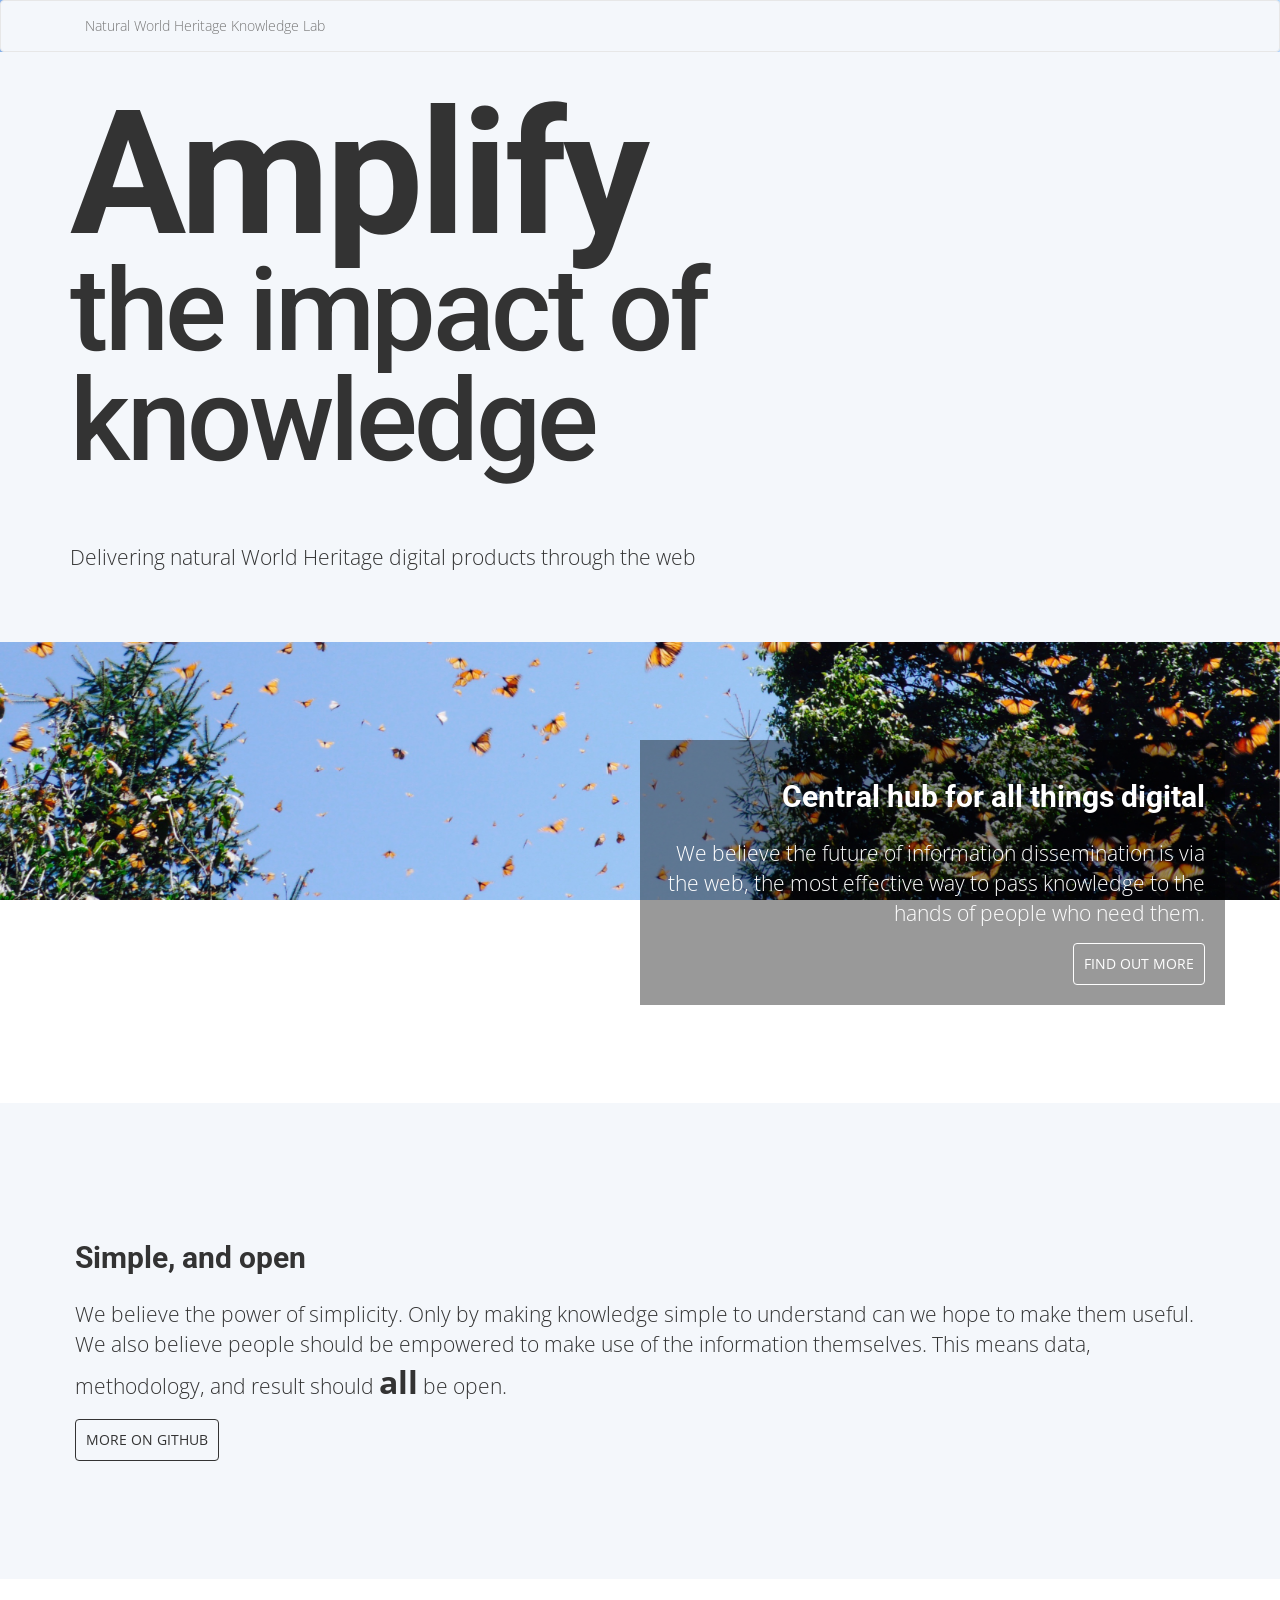
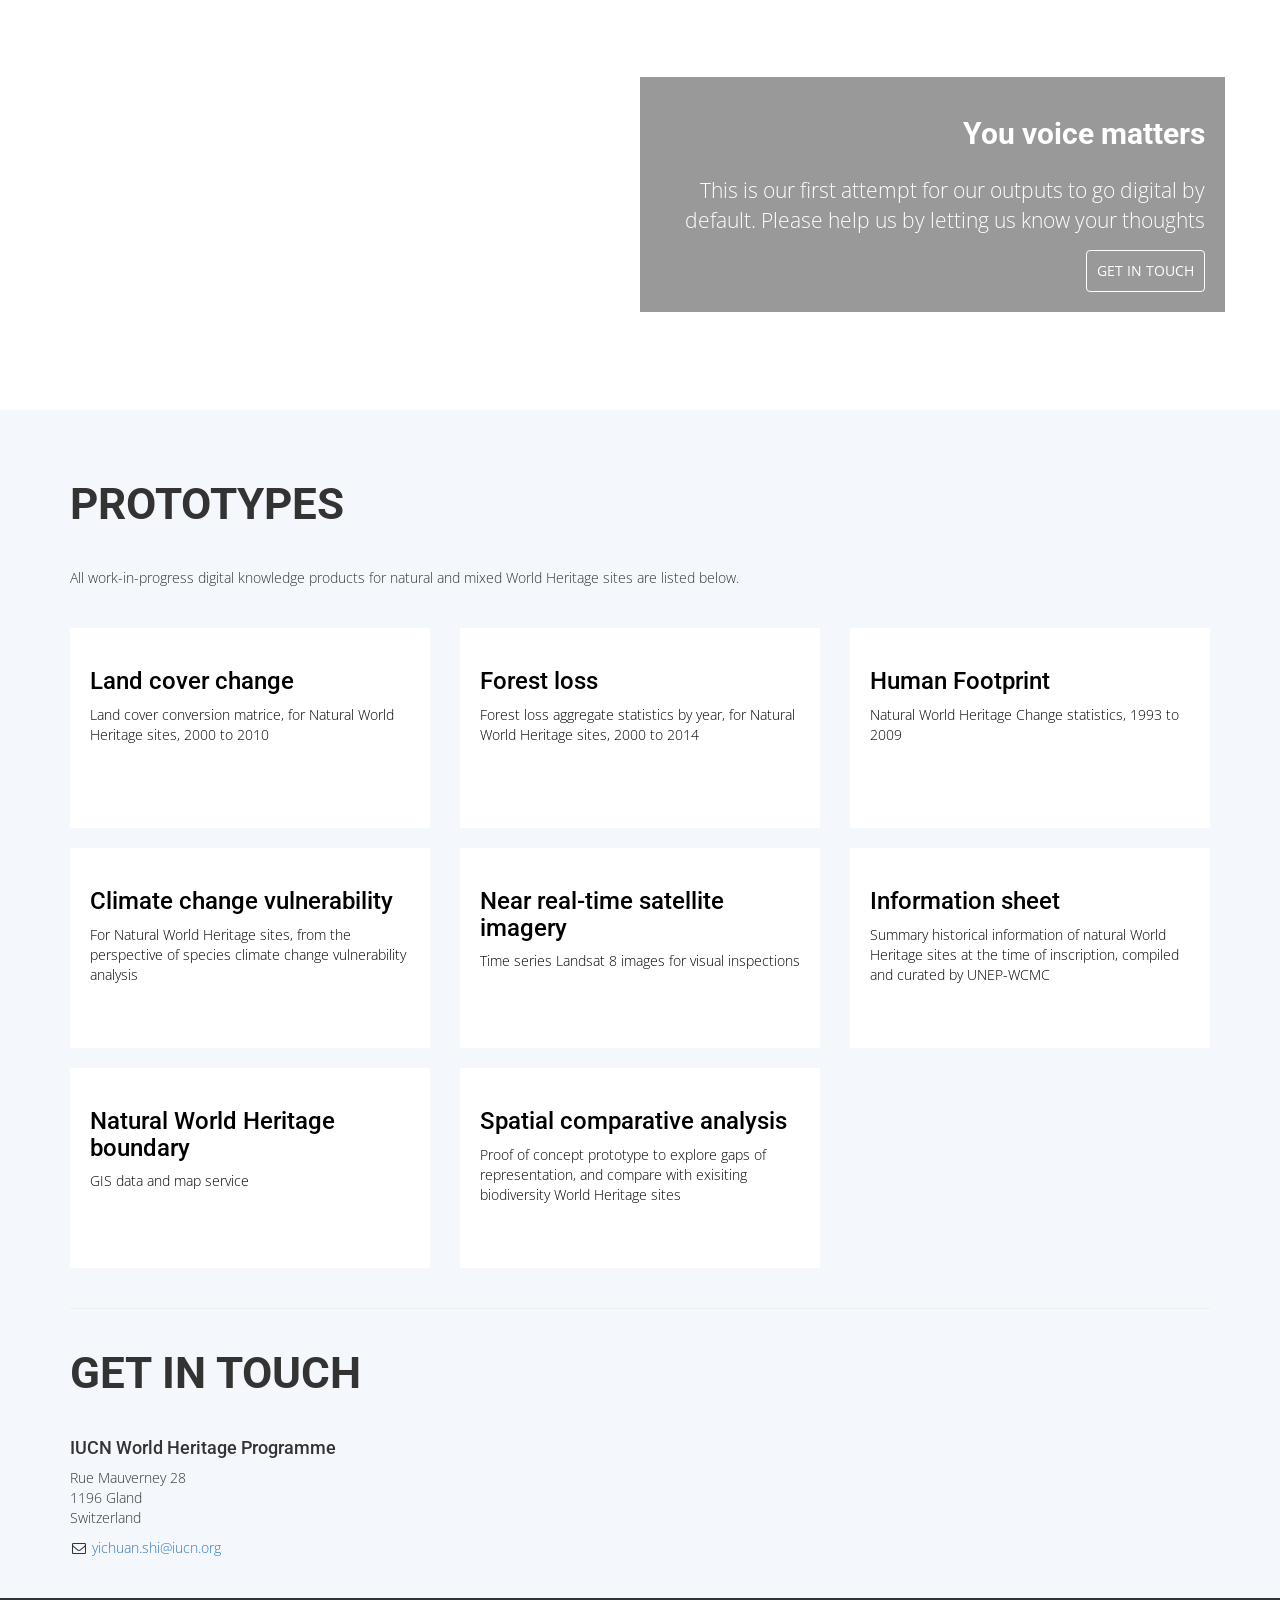
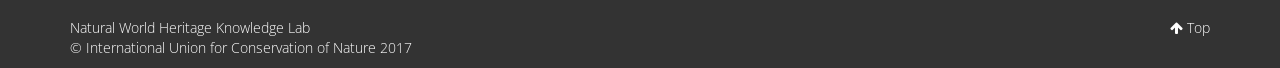
==== impact.html @ ce77a54b "revert back to old index" ====
<!DOCTYPE html>
<html lang="en">

<head>
    <meta charset="utf-8">
    <meta http-equiv="X-UA-Compatible" content="IE=edge">
    <meta name="viewport" content="width=device-width, initial-scale=1">
    <meta name="description" content="">
    <meta name="author" content="">
    <title>World Heritage Knowledge Lab</title>
    <!-- Bootstrap Core CSS -->
    <link href="css/bootstrap.min.css" rel="stylesheet">
    <!-- Custom CSS -->
    <!-- Custom Fonts -->
    <link href="font-awesome/css/font-awesome.min.css" rel="stylesheet" type="text/css">
    <link href="https://fonts.googleapis.com/css?family=Open+Sans:300,400|Roboto:400,700" rel="stylesheet">
    <!-- HTML5 Shim and Respond.js IE8 support of HTML5 elements and media queries -->
    <!-- WARNING: Respond.js doesn't work if you view the page via file:// -->
    <!--[if lt IE 9]>
        <script src="https://oss.maxcdn.com/libs/html5shiv/3.7.0/html5shiv.js"></script>
        <script src="https://oss.maxcdn.com/libs/respond.js/1.4.2/respond.min.js"></script>
    <![endif]-->
    <style type="text/css">
    h1,
    h2,
    h3,
    h4 {
        font-family: 'Roboto', sans-serif;
    }
    
    p,
    a {
        font-family: 'Open Sans', sans-serif;
        ;
        font-weight: 300;
    }
    /*header background*/
    
    .prototypes {
        background-color: #f4f7fb;
        padding-top: 50px;
    }
    
    .prototypes h2 {
        padding: 0 0 30px 0;
    }
    
    .prototypes-item {
        display: flex;
        flex-direction: column;
        min-height: 200px;
        padding: 20px;
        margin-bottom: 20px;
        background-color: #fff;
        color: black;
    }
    
    .prototypes a:hover {
        text-decoration: none;
    }
    
    .img-landcover {
        background: linear-gradient( 90deg, rgba(255, 255, 255, 1), rgba(255, 255, 255, 0.5)), url("img/wh/thumb - 1.jpg");
        background-size: cover;
    }
    
    header {
        /*height: 100%;*/
        padding-bottom: 40px;
    }
    
    .landing {
        display: flex;
        flex-direction: column;
        padding-top: 20px;
        padding-bottom: 20px;
        /*justify-content: center;*/
    }
    
    .landing p,
    .landing h1 {
        max-width: 80%;
        /*margin-left: 5%;*/
    }
    
    .landing h1 {
        font-size: 9vw;
        padding-bottom: 5%;
        letter-spacing: -0.03em;
        line-height: 0.95
    }
    
    .landing p {
        font-size: 21px;
    }
    
    strong {
        font-size: 1.5em;
    }
    
    .img-landcover {
        background-image: url("img/wh/thumb - 1.jpg");
    }
    
    .img-ccv {
        background-image: url("img/wh/thumb - 2.jpg");
    }
    
    .img-landsat {
        background-image: url("img/wh/thumb - 3.jpg");
    }
    
    .img-datasheet {
        background-image: url("img/wh/thumb - 4.jpg");
    }
    
    .img-wh_data {
        background-image: url("img/wh/thumb - 5.jpg");
    }
    
    .img-forest {
        background-image: url("img/wh/thumb - 6.jpg");
    }
    
    .img-whca {
        background-image: url("img/wh/thumb - 7.jpg");
    }
    
    .jumbotron {
        margin-bottom: 0px;
        background-color: transparent;
    }
    
    .info-box {
        margin-top: 50px;
        margin-bottom: 50px;
        padding: 20px;
    }
    
    .info-box h2 {
        font-weight: 700;
        margin-bottom: 25px;
    }
    
    .info-box a {
        border: 1px solid;
        line-height: 20px;
        padding: 10px;
        text-decoration: none;
        text-transform: uppercase;
        background: none;
    }
    
    .info-left {}
    
    .info-right {
        float: right;
        text-align: right;
    }
    
    .info-light {
        background-color: rgba(255, 255, 255, 0.6);
    }
    
    .info-dark {
        color: white;
        background-color: rgba(0, 0, 0, 0.4);
    }
    
    .info-light a {}
    
    .info-dark a {
        color: white;
    }

    
    .info-section {
        margin-bottom: 30px;
    }
    
    .info-section h2 {
        font-weight: 700;
        text-transform: uppercase;
        font-size: 44px;
        padding-bottom: 30px;
    }
    /*
    #contact {
        background-color: rgba(217, 237, 247, 0.48);
        margin-bottom: 20px;
    }
*/
    @media (max-width:425px) {
        .landing p,
        .landing h1,
        p.navbar-text {
            max-width: 100%;
            text-align: center;
        }
        .landing h1 {
            font-size: 50px;
            padding-bottom: 5%;
            letter-spacing: -0.03em;
            line-height: 0.95
        }
        .landing p {
            font-size: 21px;
        }
        .info-section {
            text-align: center;
        }
        .info-box {
            text-align: center;
        }

        .prototypes-item {
            min-height: 150px;
        }
    }
    
    footer {
        padding-top: 20px;
        background-color: #333;
        color: white;
    }


    #float-background {
        height: 100%;
        width: 100%;
        position: fixed;
        top: 0;
        z-index: -9999;
        background-position: center;
        background-size: cover;
        background-image: url("img/wh/wh - 2.jpg");
/*        background-attachment: fixed;
*/    }

    .default-background {
        background-color: #f4f7fb;
    }
    
    .kl-nav {
        margin-bottom:0px;
    }

    </style>
</head>

<body>
    <div id='float-background'></div>
    <!-- Navigation -->
    <nav class="navbar navbar-default kl-nav default-background">
        <div class="container">
            <p class="navbar-text">Natural World Heritage Knowledge Lab</p>
            <!-- <a class="navbar-brand" href="#">Natural World Heritage Knowledge Lab</a> -->
        </div>
    </nav>
    <!-- Header -->
    <header class='default-background'>
        <div class="container landing">
            <h1><strong>Amplify</strong> <br/> the impact of knowledge</h1>
            <p>Delivering natural World Heritage digital products through the web</p>
        </div>
    </header>
    <!-- about -->
    <section id='about'>
        <div class="jumbotron">
            <div class="container">
                <div class='row'>
                    <div class='col-md-6 info-box info-right info-dark'>
                        <h2>Central hub for all things digital </h2>
                        <p>We believe the future of information dissemination is via the web, the most effective way to pass knowledge to the hands of people who need them.</p>
                        </p>
                        <a class="btn btn-default" href="#prototypes" role="button">Find out More</a>
                    </div>
                </div>
            </div>
        </div>
        <div class="jumbotron default-background">
            <div class="container">
                <div class='row'>
                    <div class='col-md-12 info-box info-left'>
                        <h2>Simple, and open
                        </h2>
                        <p>We believe the power of simplicity. Only by making knowledge simple to understand can we hope to make them useful. We also believe people should be empowered to make use of the information themselves. This means data, methodology, and result should <strong>all</strong> be open.</p>
                        <a class="btn btn-default" target='_blank' href="https://github.com/Yichuans/wh-knowledge-lab" role="button">More on Github</a>
                    </div>
                </div>
            </div>
        </div>
        <div class="jumbotron">
            <div class="container">
                <div class='row'>
                    <div class='col-md-6 info-box info-dark info-right'>
                        <h2>You voice matters</h2>
                        <p>This is our first attempt for our outputs to go digital by default. Please help us by letting us know your thoughts</p>
                        <a class="btn btn-default" href="#contact" role="button">Get in touch</a>
                    </div>
                </div>
            </div>
        </div>
    </section>
    <!-- prototypes -->
    <section id="prototypes" class='prototypes'>
        <div class="container">
            <div class="row">
                <div class="col-lg-12 info-section">
                    <h2>Prototypes</h2>
                    <p>All work-in-progress digital knowledge products for natural and mixed World Heritage sites are listed below.</p>
                </div>
            </div>
            <div class="row">
                <div class="col-md-4 col-sm-6 col-xs-12">
                    <a target="_blank" href="http://wh-app.yichuans.me/wh_app/landcover">
                        <div class="prototypes-item">
                            <h3>Land cover change</h3>
                            <p>Land cover conversion matrice, for Natural World Heritage sites, 2000 to 2010
                            </p>
                        </div>
                    </a>
                </div>
                <div class="col-md-4 col-sm-6 col-xs-12">
                    <a target="_blank" href="http://forest-loss.yichuans.me/output/">
                        <div class="prototypes-item">
                            <h3>Forest loss</h3>
                            <p>Forest loss aggregate statistics by year, for Natural World Heritage sites, 2000 to 2014
                            </p>
                        </div>
                    </a>
                </div>
                <div class="col-md-4 col-sm-6 col-xs-12">
                    <a target="_blank" href="http://human-footprint.yichuans.me/output/">
                        <div class="prototypes-item">
                            <h3>Human Footprint</h3>
                            <p>Natural World Heritage Change statistics, 1993 to 2009
                            </p>
                        </div>
                    </a>
                </div>
                <div class="col-md-4 col-sm-6 col-xs-12">
                    <a target="_blank" href="http://wh-app.yichuans.me/ccv">
                        <div class="prototypes-item">
                            <h3>Climate change vulnerability</h3>
                            <p>For Natural World Heritage sites, from the perspective of species climate change vulnerability analysis
                            </p>
                        </div>
                    </a>
                </div>
                <div class="col-md-4 col-sm-6 col-xs-12">
                    <a target="_blank" href="http://wh-app.yichuans.me/landsat">
                        <div class="prototypes-item">
                            <h3>Near real-time satellite imagery</h3>
                            <p>Time series Landsat 8 images for visual inspections
                            </p>
                        </div>
                    </a>
                </div>
                <div class="col-md-4 col-sm-6 col-xs-12">
                    <a target="_blank" href="http://52.16.74.158/wh_app/default/wh_html_bs2/191">
                        <div class="prototypes-item">
                            <h3>Information sheet</h3>
                            <p>Summary historical information of natural World Heritage sites at the time of inscription, compiled and curated by UNEP-WCMC</p>
                        </div>
                    </a>
                </div>
                <div class="col-md-4 col-sm-6 col-xs-12">
                    <a target="_blank" href="http://wcmc.io/3f3e">
                        <div class="prototypes-item">
                            <h3>Natural World Heritage boundary</h3>
                            <p>GIS data and map service</p>
                        </div>
                    </a>
                </div>
                <div class="col-md-4 col-sm-6 col-xs-12">
                    <a target="_blank" href="http://whca.yichuans.me">
                        <div class="prototypes-item">
                            <h3>Spatial comparative analysis</h3>
                            <p>Proof of concept prototype to explore gaps of representation, and compare with exisiting biodiversity World Heritage sites</p>
                        </div>
                    </a>
                </div>
            </div>
            <hr>
        </div>
    </section>
    <!-- Footer -->
    <section id='contact' class='default-background'>
        <div class="container">
            <div class="row">
                <div class="col-lg-12 info-section">
                    <h2>Get in touch</h2>
                    <h4>IUCN World Heritage Programme</h4>
                    <p>Rue Mauverney 28
                        <br> 1196 Gland
                        <br> Switzerland
                    </p>
                    <ul class="list-unstyled">
                        <li><i class="fa fa-envelope-o fa-fw"></i> <a href="mailto:yichuan.shi@iucn.org">yichuan.shi@iucn.org</a>
                        </li>
                    </ul>
                </div>
            </div>
        </div>
    </section>
    <!-- copy right -->
    <footer>
        <section id='copy-right'>
            <div class='container'>
                <div class="row">
                    <div class="col-xs-10">
                        <p>Natural World Heritage Knowledge Lab
                            <br/> &copy; International Union for Conservation of Nature 2017</p>
                    </div>
                    <div class="col-xs-2">
                        <p class="pull-right"><i class="fa fa-arrow-up"></i> <a href="#" style="color:white">Top</a></p>
                    </div>
                </div>
            </div>
        </section>
    </footer>
    <!-- jQuery -->
    <script src="js/jquery.js"></script>
    <!-- Bootstrap Core JavaScript -->
    <script src="js/bootstrap.min.js"></script>
    <!-- Custom Theme JavaScript -->
</body>

</html>
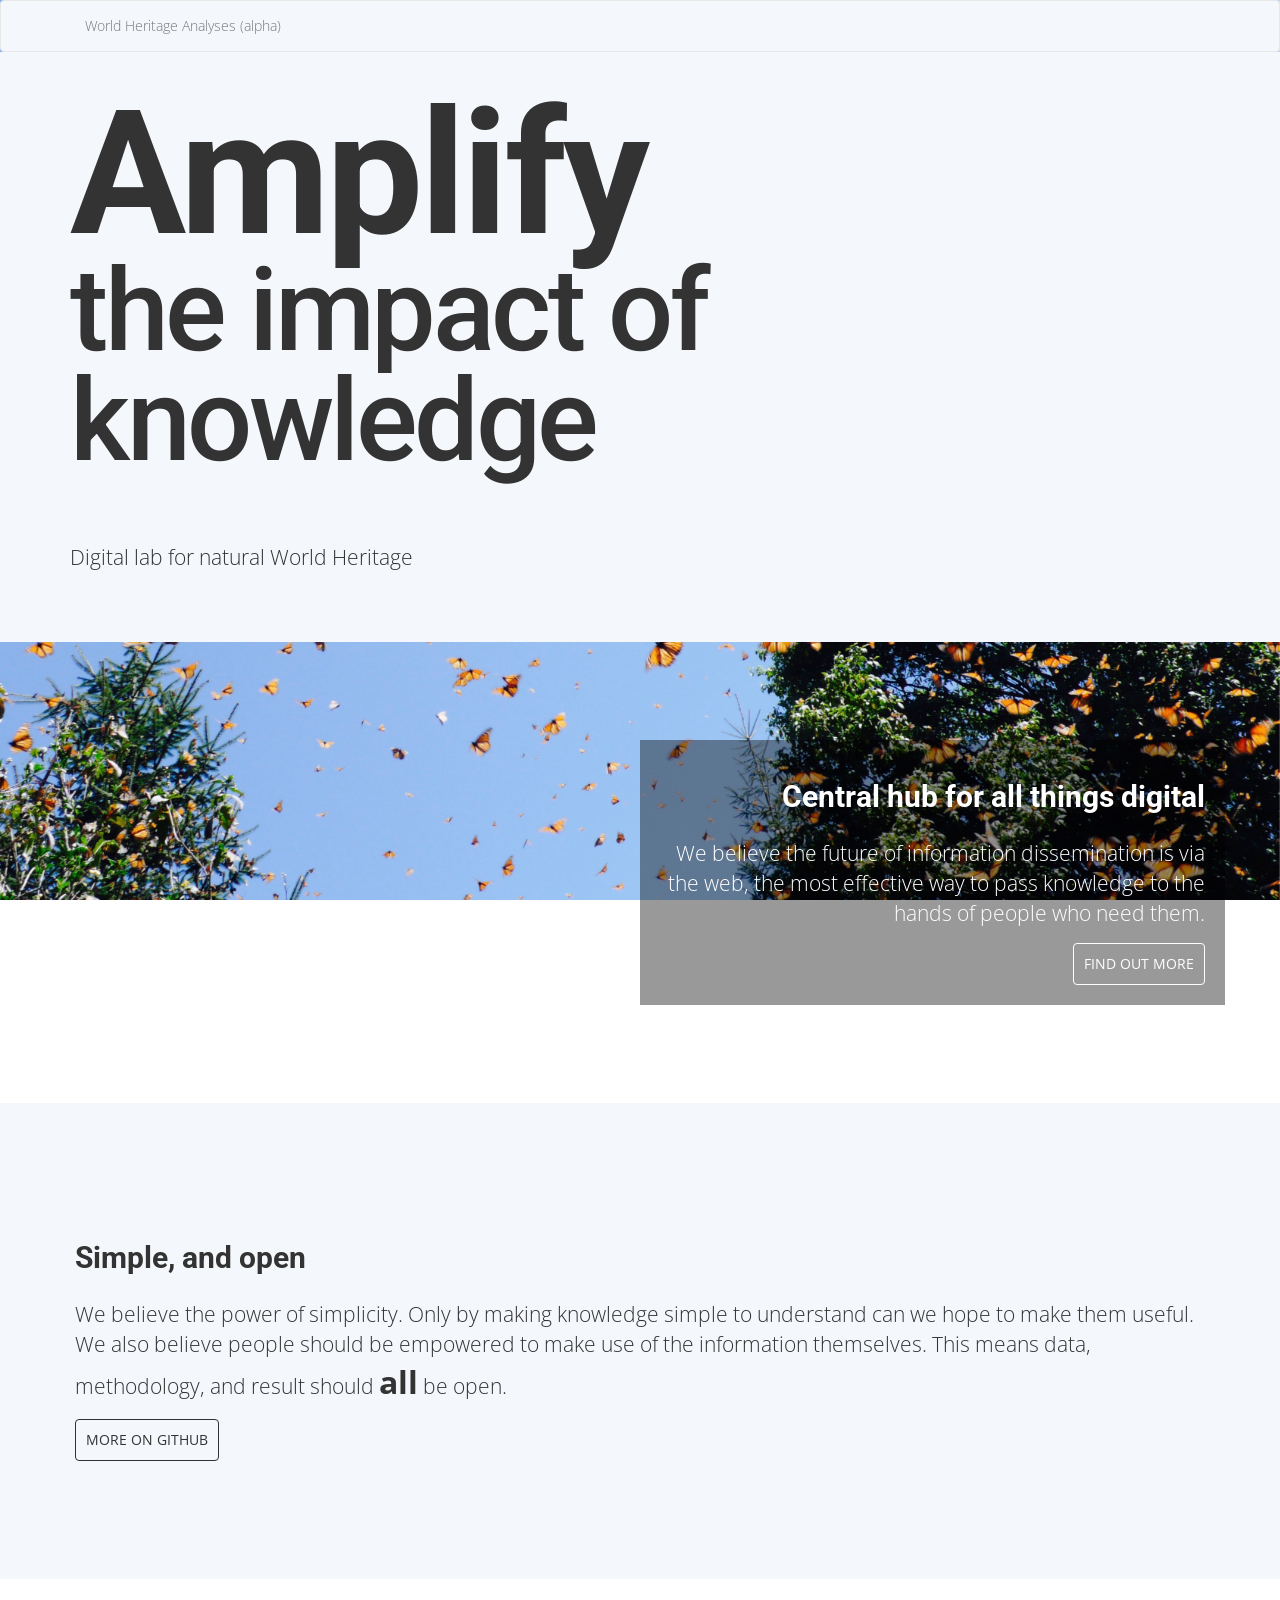
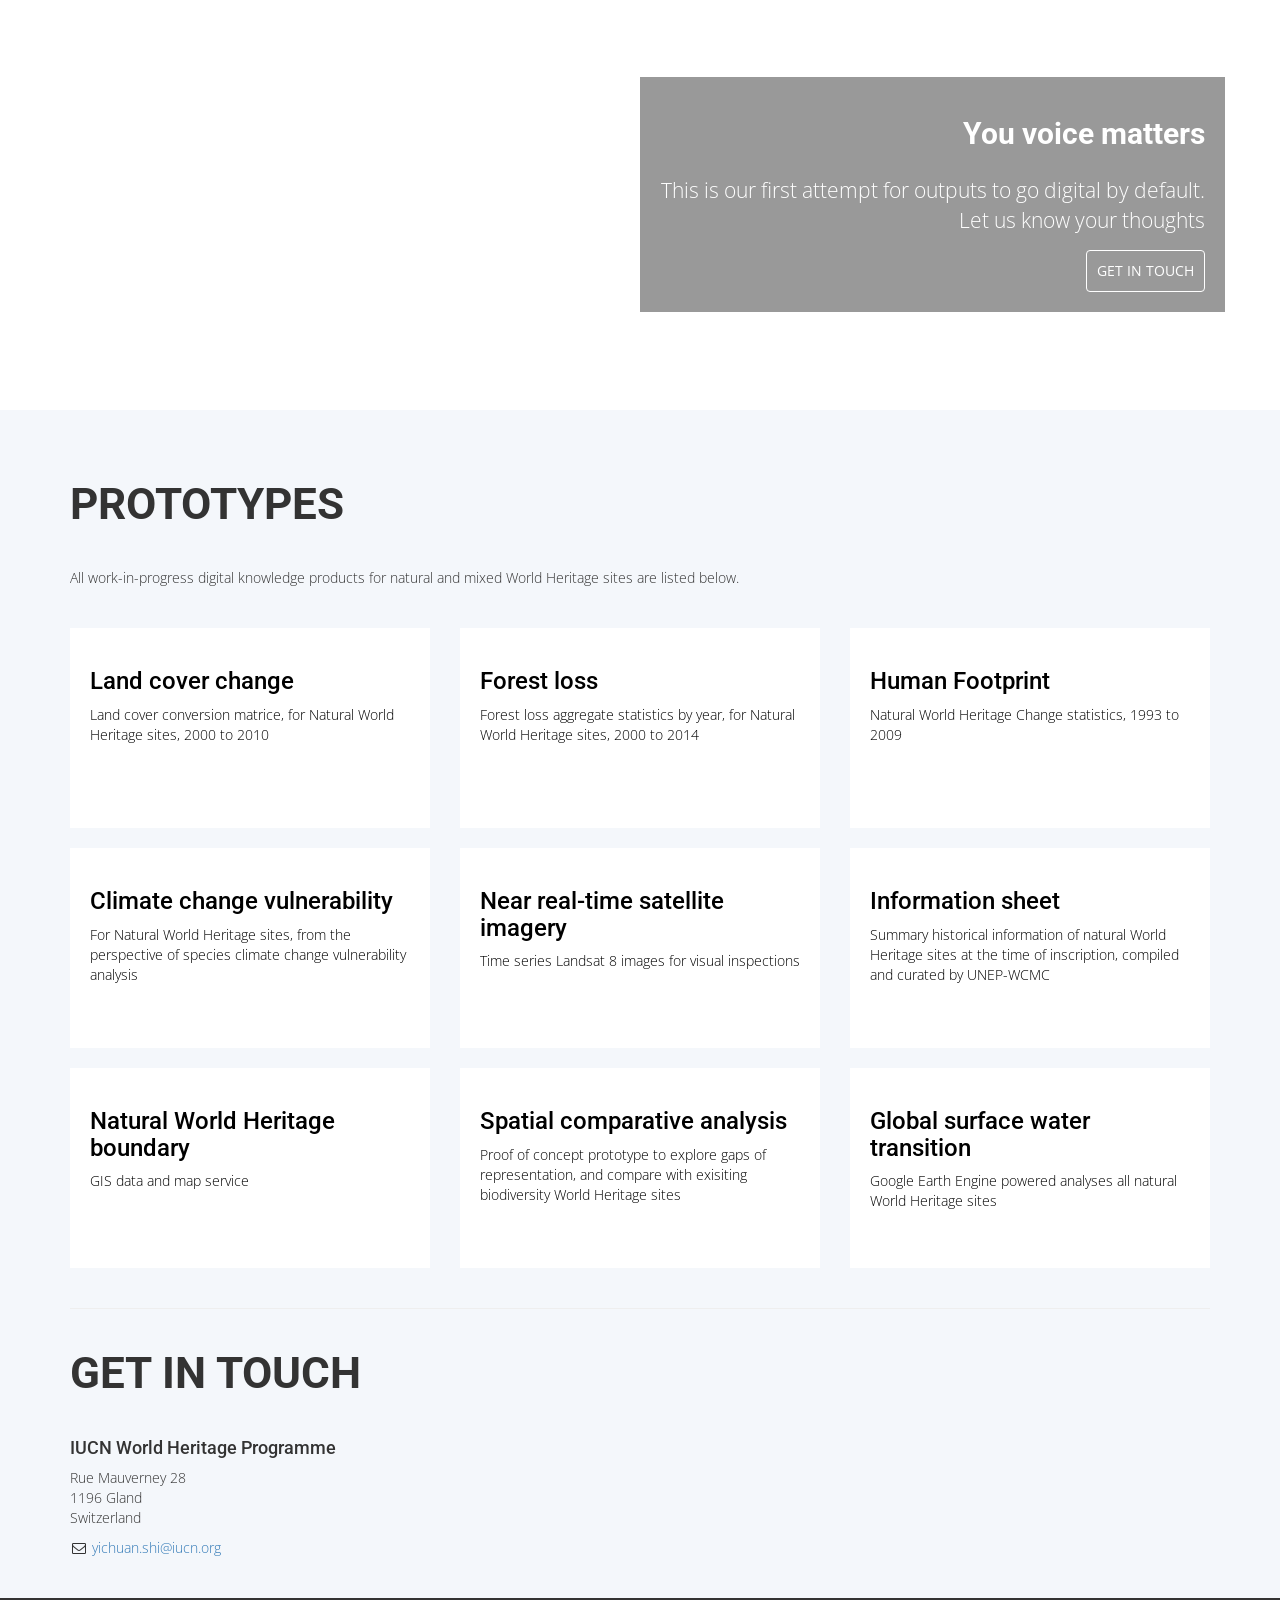
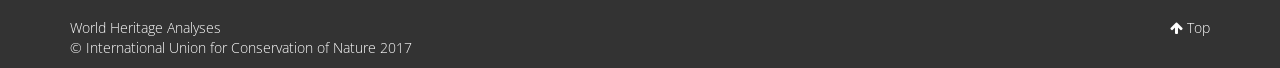
==== commit c9a7040f: "revert back to old version" ====
--- a/impact.html
+++ b/impact.html
@@ -7,7 +7,7 @@
     <meta name="viewport" content="width=device-width, initial-scale=1">
     <meta name="description" content="">
     <meta name="author" content="">
-    <title>World Heritage Knowledge Lab</title>
+    <title>World Heritage Analyses</title>
     <!-- Bootstrap Core CSS -->
     <link href="css/bootstrap.min.css" rel="stylesheet">
     <!-- Custom CSS -->
@@ -172,7 +172,6 @@
     .info-dark a {
         color: white;
     }
-
     
     .info-section {
         margin-bottom: 30px;
@@ -190,6 +189,7 @@
         margin-bottom: 20px;
     }
 */
+    
     @media (max-width:425px) {
         .landing p,
         .landing h1,
@@ -212,7 +212,6 @@
         .info-box {
             text-align: center;
         }
-
         .prototypes-item {
             min-height: 150px;
         }
@@ -223,8 +222,7 @@
         background-color: #333;
         color: white;
     }
-
-
+    
     #float-background {
         height: 100%;
         width: 100%;
@@ -234,17 +232,17 @@
         background-position: center;
         background-size: cover;
         background-image: url("img/wh/wh - 2.jpg");
-/*        background-attachment: fixed;
-*/    }
-
+        /*        background-attachment: fixed;
+*/
+    }
+    
     .default-background {
         background-color: #f4f7fb;
     }
     
     .kl-nav {
-        margin-bottom:0px;
-    }
-
+        margin-bottom: 0px;
+    }
     </style>
 </head>
 
@@ -253,7 +251,7 @@
     <!-- Navigation -->
     <nav class="navbar navbar-default kl-nav default-background">
         <div class="container">
-            <p class="navbar-text">Natural World Heritage Knowledge Lab</p>
+            <p class="navbar-text">World Heritage Analyses (alpha)</p>
             <!-- <a class="navbar-brand" href="#">Natural World Heritage Knowledge Lab</a> -->
         </div>
     </nav>
@@ -261,7 +259,7 @@
     <header class='default-background'>
         <div class="container landing">
             <h1><strong>Amplify</strong> <br/> the impact of knowledge</h1>
-            <p>Delivering natural World Heritage digital products through the web</p>
+            <p>Digital lab for natural World Heritage</p>
         </div>
     </header>
     <!-- about -->
@@ -295,7 +293,7 @@
                 <div class='row'>
                     <div class='col-md-6 info-box info-dark info-right'>
                         <h2>You voice matters</h2>
-                        <p>This is our first attempt for our outputs to go digital by default. Please help us by letting us know your thoughts</p>
+                        <p>This is our first attempt for outputs to go digital by default. Let us know your thoughts</p>
                         <a class="btn btn-default" href="#contact" role="button">Get in touch</a>
                     </div>
                 </div>
@@ -358,7 +356,7 @@
                     </a>
                 </div>
                 <div class="col-md-4 col-sm-6 col-xs-12">
-                    <a target="_blank" href="http://52.16.74.158/wh_app/default/wh_html_bs2/191">
+                    <a target="_blank" href="https://yichuans.github.io/datasheet/output">
                         <div class="prototypes-item">
                             <h3>Information sheet</h3>
                             <p>Summary historical information of natural World Heritage sites at the time of inscription, compiled and curated by UNEP-WCMC</p>
@@ -378,6 +376,14 @@
                         <div class="prototypes-item">
                             <h3>Spatial comparative analysis</h3>
                             <p>Proof of concept prototype to explore gaps of representation, and compare with exisiting biodiversity World Heritage sites</p>
+                        </div>
+                    </a>
+                </div>
+                <div class="col-md-4 col-sm-6 col-xs-12">
+                    <a target="_blank" href="https://yichuans413.appspot.com/">
+                        <div class="prototypes-item">
+                            <h3>Global surface water transition</h3>
+                            <p>Google Earth Engine powered analyses all natural World Heritage sites</p>
                         </div>
                     </a>
                 </div>
@@ -410,7 +416,7 @@
             <div class='container'>
                 <div class="row">
                     <div class="col-xs-10">
-                        <p>Natural World Heritage Knowledge Lab
+                        <p>World Heritage Analyses
                             <br/> &copy; International Union for Conservation of Nature 2017</p>
                     </div>
                     <div class="col-xs-2">
@@ -425,6 +431,22 @@
     <!-- Bootstrap Core JavaScript -->
     <script src="js/bootstrap.min.js"></script>
     <!-- Custom Theme JavaScript -->
+    <script>
+    (function(i, s, o, g, r, a, m) {
+        i['GoogleAnalyticsObject'] = r;
+        i[r] = i[r] || function() {
+            (i[r].q = i[r].q || []).push(arguments)
+        }, i[r].l = 1 * new Date();
+        a = s.createElement(o),
+            m = s.getElementsByTagName(o)[0];
+        a.async = 1;
+        a.src = g;
+        m.parentNode.insertBefore(a, m)
+    })(window, document, 'script', 'https://www.google-analytics.com/analytics.js', 'ga');
+
+    ga('create', 'UA-61833965-5', 'auto');
+    ga('send', 'pageview');
+    </script>
 </body>
 
 </html>
